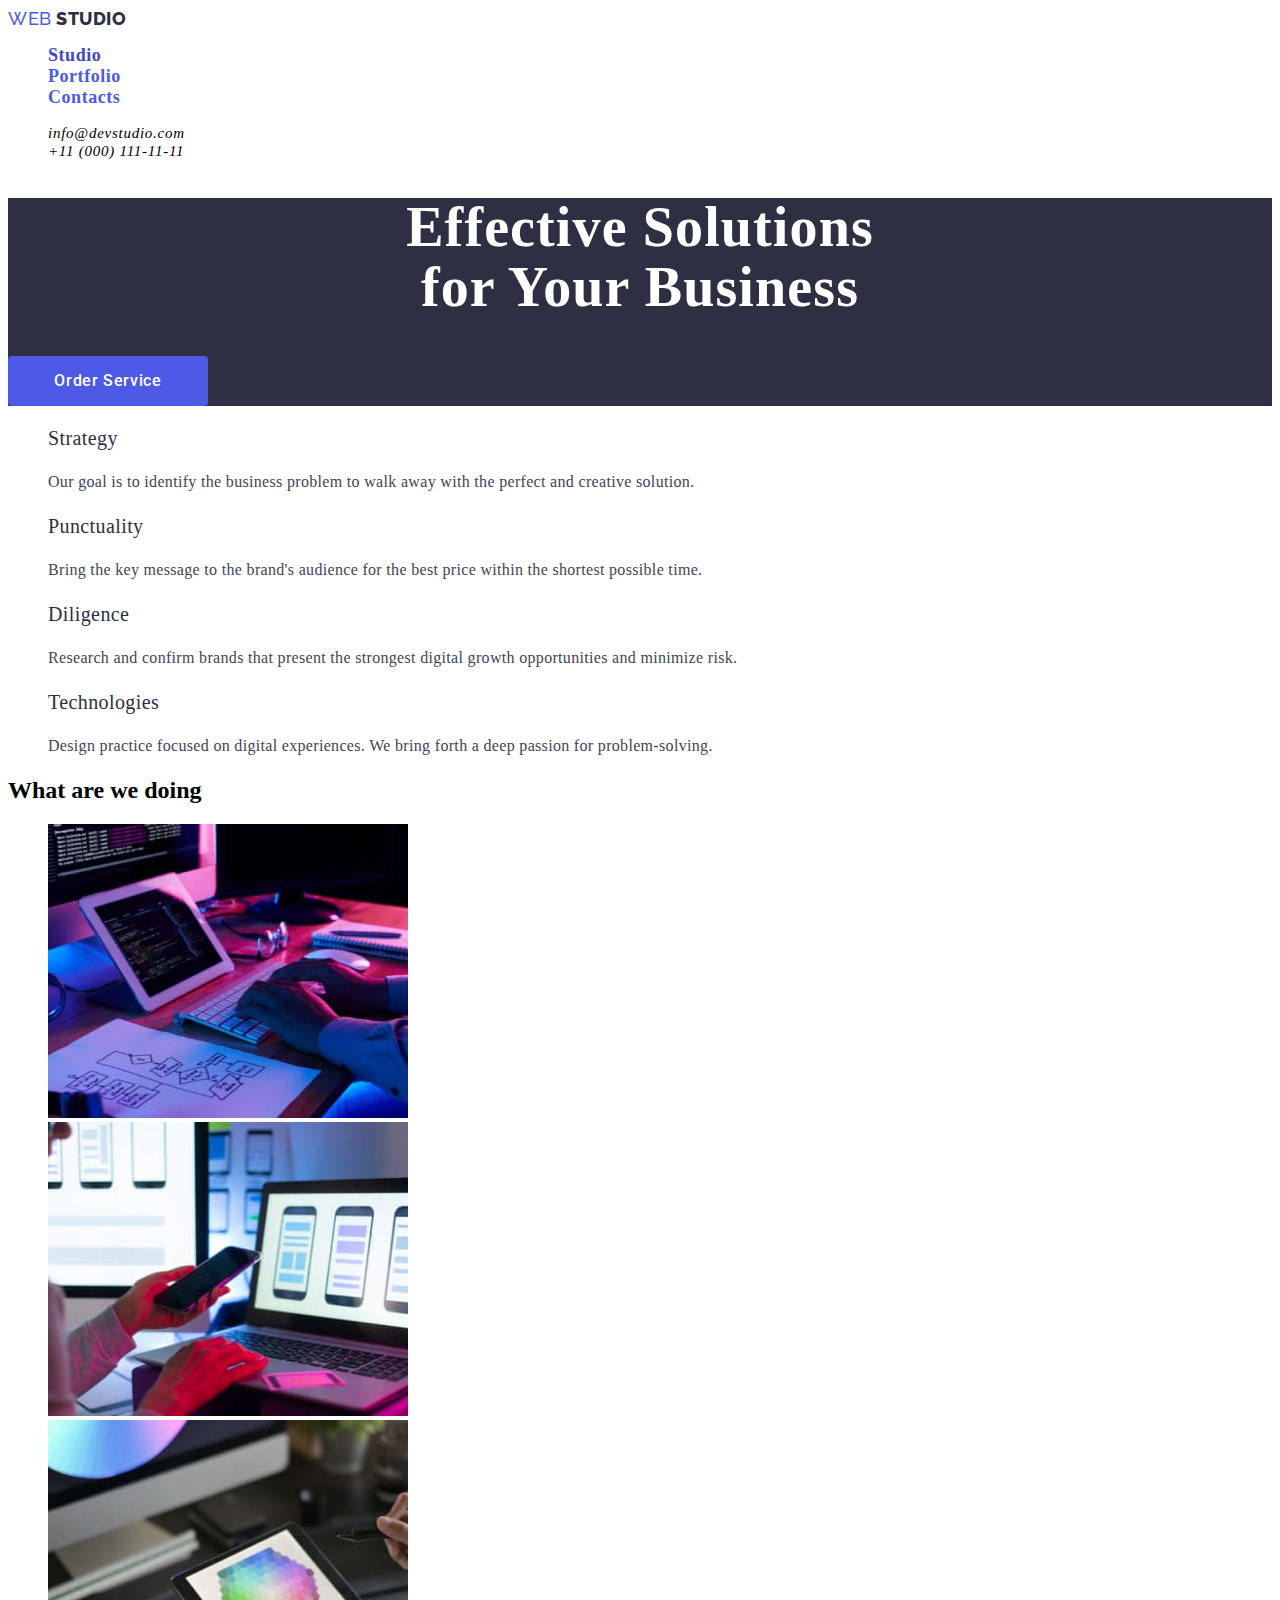
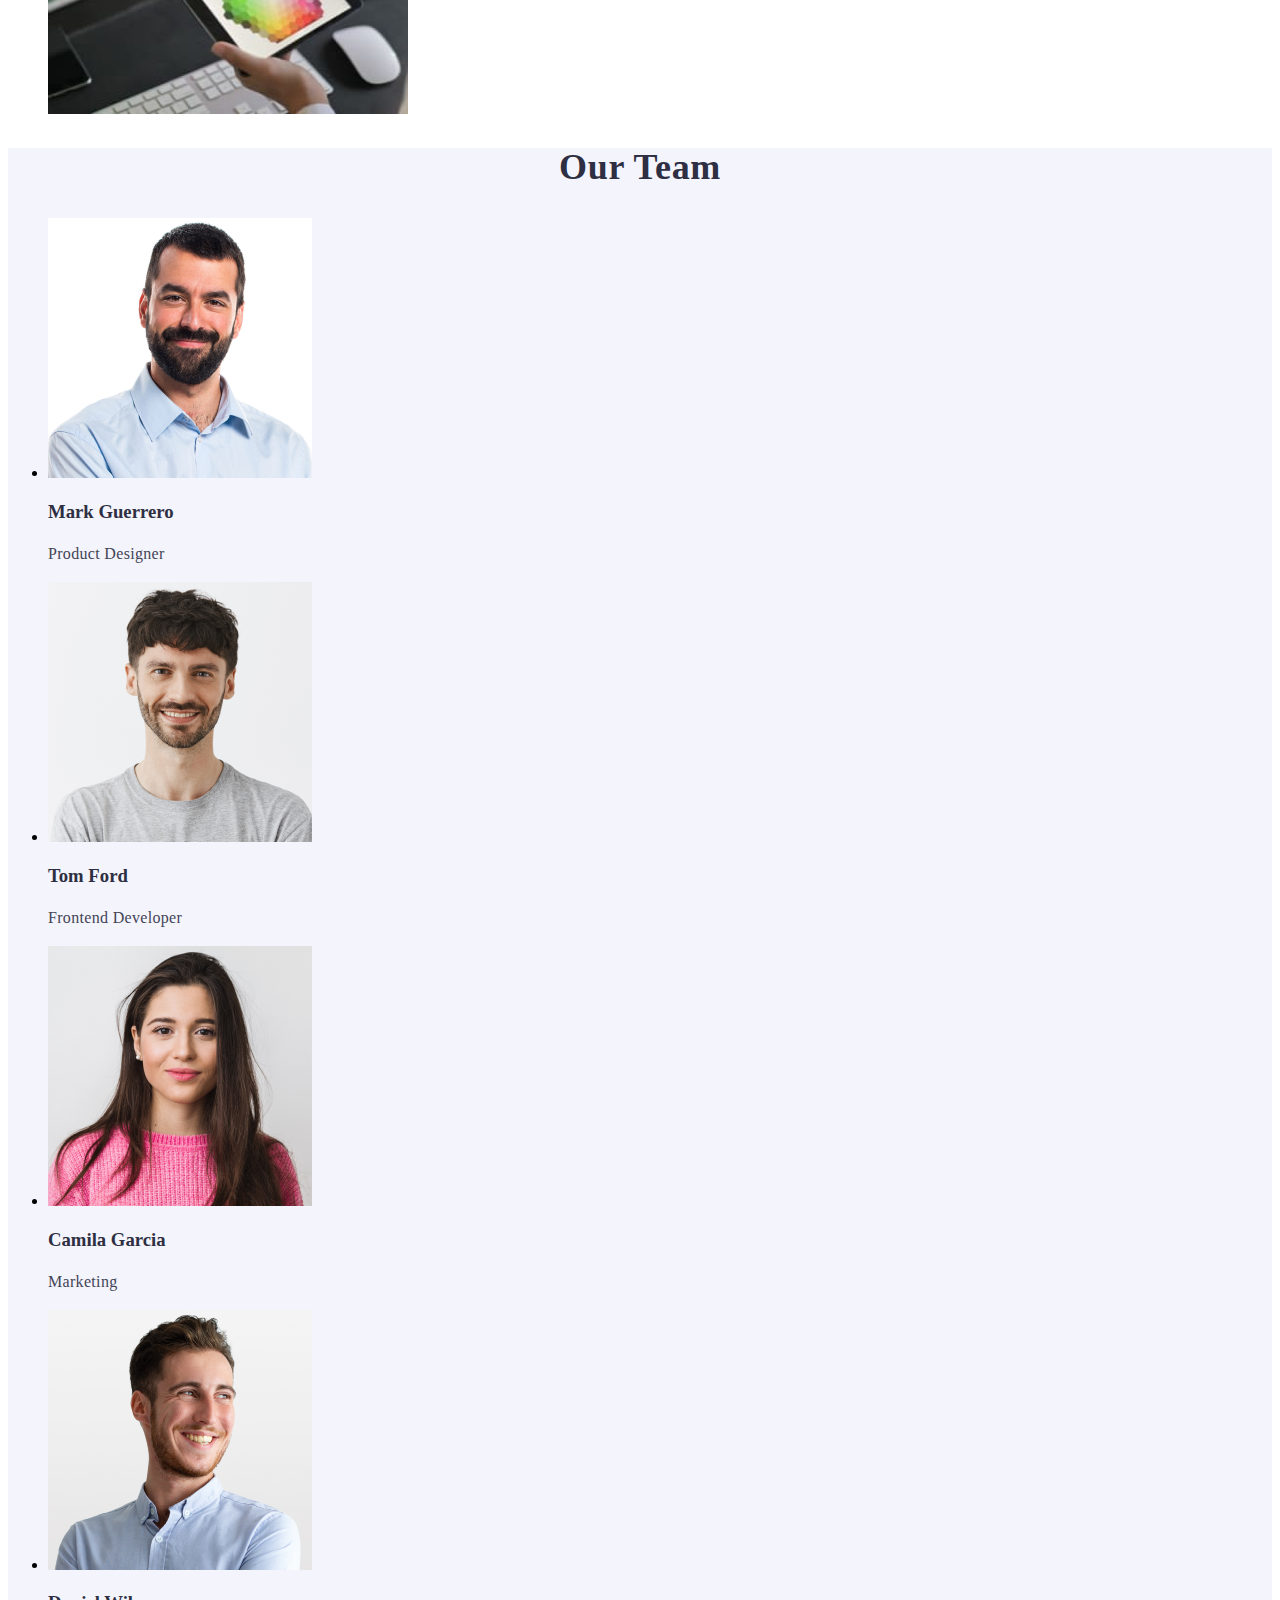
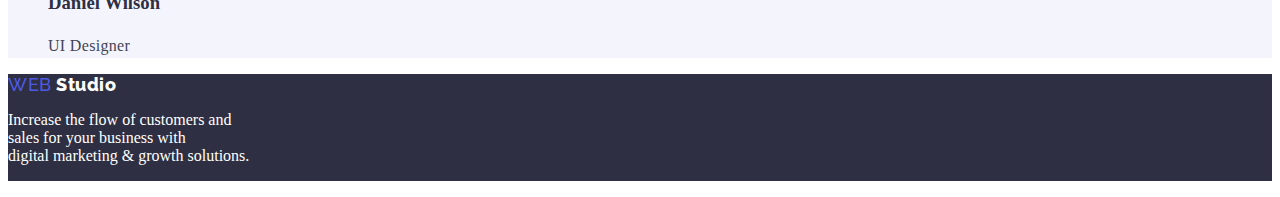
==== index.html @ 3d8dc003 "fix" ====
<!DOCTYPE html>
<html lang="en">
  <head>
    <meta charset="UTF-8" />
    <meta name="viewport" content="width=device-width, initial-scale=1.0" />
    <meta name="description" content="Web Studio" />
    <meta name="author" content="gertrude" />
    <title>Webstudio</title>
    <link rel="stylesheet" href="./css/style.css" />
  </head>
  <body>
    <header>
      <nav>
        <a href="./index.html" class="link-logo">
          <span class="web-logo">Web</span>
          <span class="studio-logo">Studio</span></a>
        <ul class="navbar lists">
          <li>
            <a href="index.html" class="pages currentoption">Studio</a>
          </li>
          <li>
            <a href="portfolio.html" class="pages">Portfolio</a>
          </li>
          <li>
            <a href="#contacts" class="pages">Contacts</a>
          </li>
        </ul>
      </nav>
      <address>
        <ul class="contact-info lists">
          <li>
            <a href="mailto:info@devstudio.com" class="info">info@devstudio.com</a>
          </li>
          <li>
            <a href="tel:+110001111111" class="info">+11 (000) 111-11-11</a>
          </li>
        </ul>
      </address>
    </header>
    <main>
      <!--section1-->
      <section class="section1 bg-section1">
        <h1 class="title">Effective Solutions<br>
           for Your Business</h1>
        <button class="button primary">Order Service</button>
      </section>
      <!--section2-->
      <section class="list-section">
        <ul class="criteria lists">
          <li>
            <h3 class="titlelist">Strategy</h3>
            <p class="description">
              Our goal is to identify the business problem to walk away with the
              perfect and creative solution.
            </p>
          </li>
          <li>
            <h3 class="titlelist">Punctuality</h3>
            <p class="description">
              Bring the key message to the brand's audience for the best price
              within the shortest possible time.
            </p>
          </li>
          <li>
            <h3 class="titlelist">Diligence</h3>
            <p class="description">
              Research and confirm brands that present the strongest digital
              growth opportunities and minimize risk.
            </p>
          </li>
          <li>
            <h3 class="titlelist">Technologies</h3>
            <p class="description">
              Design practice focused on digital experiences. We bring forth a
              deep passion for problem-solving.
            </p>
          </li>
        </ul>
      </section>
      <!--section3-->
      <section class="section3">
        <h2 class="sectiontitle1">What are we doing</h2>
        <ul class="services lists">
          <li>
            <img src="./images/box1.jpg" alt="box1" width="360" height="294" />
          </li>
          <li>
            <img src="./images/box2.jpg" alt="box2" width="360" height="294" />
          </li>
          <li>
            <img src="./images/box3.jpg" alt="box3" width="360" height="294" />
          </li>
        </ul>
      </section>
      <!--section4-->
      <section class="section4">
        <h2 class="sectiontitle">Our Team</h2>
        <ul class="team list">

          <li>
            <img
              src="./images/img1.jpg"
              alt="team card 1"
              width="264"
              height="260"
            />
            <h3 class="teamname">Mark Guerrero</h3>
            <p class="position">Product Designer</p>

          </li>

          <li>
            <img
              src="./images/img2.png"
              alt="team card 2"
              width="264"
              height="260"
            />
            <h3 class="teamname">Tom Ford</h3>
            <p class="position">Frontend Developer</p>
          </li>

          <li>
            <img
              src="./images/img3.png"
              alt="team card 3"
              width="264"
              height="260"
            />
            <h3 class="teamname">Camila Garcia</h3>
            <p class="position">Marketing</p>
          </li>

          <li>
            <img
              src="./images/img4.png"
              alt="team card 4"
              width="264"
              height="260"
            />
            <h3 class="teamname">Daniel Wilson</h3>
            <p class="position">UI Designer</p>
          </li>
        </ul>
      </section>
    </main>
    <footer class="lastpart footerbg">
      <a href="./index.html" class="link-logo">
        <span class="web-logo">Web</span>
        <span class="studio-logo2">Studio</span></a>
      <p class="lastparagraph">
        Increase the flow of customers and<br>
        sales for your business with<br>
        digital marketing & growth solutions.
      </p>
    </footer>
  </body>
</html>
---- css/style.css ----
@import url("https://fonts.googleapis.com/css2?family=Raleway:wght@800&family=Roboto:ital,wght@0,400;0,500;0,900;1,700&display=swap"); 

:root {
  --iriscolor: #4D5AE5;
  --navyblue: #2E2F42;
  --navcolor: #000000;
  --oceancolor: #404BBF;
  --whitecolor: #ffffff;
  --slatecolor: #434455;
}

.link-logo{
  text-decoration: none;
  font-family: "Raleway", sans-serif;
  font-size: 18px;
  font-weight: 800;
  line-height: 1.17;
  letter-spacing: 0.03em;
  color: #4d5ae5;
}


.web-logo{
  color: var(--iriscolor);
  font-weight: 500;
  text-transform: uppercase;
}

.studio-logo{
  color: var(--navyblue);
  text-transform: uppercase;
}

.studio-logo2{
  color: var(--whitecolor);
}


.navbar .pages {
  color: var(--navcolor);
  text-decoration: none;
  font-weight: 800;
  font-size: 18px;
  line-height: 1.17;
  letter-spacing: 0.03em;
  color: #4d5ae5 ;
}

.navbar:link{
  text-decoration: none;
}

.lists{
  list-style-type: none;
}

.navbar .pages:hover,
.navbar .pages:focus, 
.navbar .pages.currentoption,
.contact-info .info:hover,
.contact-info .info:focus{
  color: var(--oceancolor);
}

.contact-info .info {
  color: var(--navcolor);
  text-decoration: none;
  font-weight: 500;
  font-size: 15px;
  line-height: 1.15;
  letter-spacing: 0.05em;
}

.bg-section1 {
  background-color: var(--navyblue);
}

.title{
  color: var(--whitecolor);
  font-size: 56px;
  font-weight: 800;
  line-height: 1.07;
  text-align: center;
  letter-spacing: 0.02em;
}

.button {
  font-family: "Roboto", sans-serif;
  font-weight: 500;
  font-size: 16px;
  line-height: 1.5;
  letter-spacing: 0.04em;
  align-items: center;
  text-align: center;
  width: 200px;
  height: 50px;
  border-style: hidden;
  border-radius: 4px;
  cursor: pointer;
  color: var(--whitecolor);
  background-color: #4D5AE5;
}


.button.primary{
  background-color: var(--iriscolor);
  color: var(--whitecolor);
}

.button.primary:hover,
.button.primary:focus{
  background-color: #404BBF;
}

.titlelist{
  font-size: 20px;
  font-weight: 500;
  font-size: 20px;
  line-height: 1.2;
  letter-spacing: 0.02em;
  color: #2e2f42;
  list-style: none;
}

.description{
  font-size: 16px;
  line-height: 1.5;
  letter-spacing: 0.02em;
  color: #434455;
}

/*.description.titlelist{
  font-weight: 800;
  font-size: 14px;
  line-height: 1.5;
} */

.sectiontitle {
  text-align: center;
  color: var(--navyblue);
  font-size: 36px;
  line-height: 1.11;
  text-transform: capitalize;
  color: #2e2f42;
  list-style: none;
  letter-spacing: 0.02em;
}

.teamname {
  font-weight: 900;
  line-height: 1.2;
  letter-spacing: 0.02;
  color: #2e2f42;
}

.position {
  font-size: 16px;
  line-height: 1.5;
  letter-spacing: 0.02em;
  color: #434455;
}

.footerbg {
  background: var(--navyblue);
}

.lastparagraph{
  color: var(--whitecolor);
  width: 265px;
  height: 70px;
}

.section4{
  background-color: #F4F4FD;
}
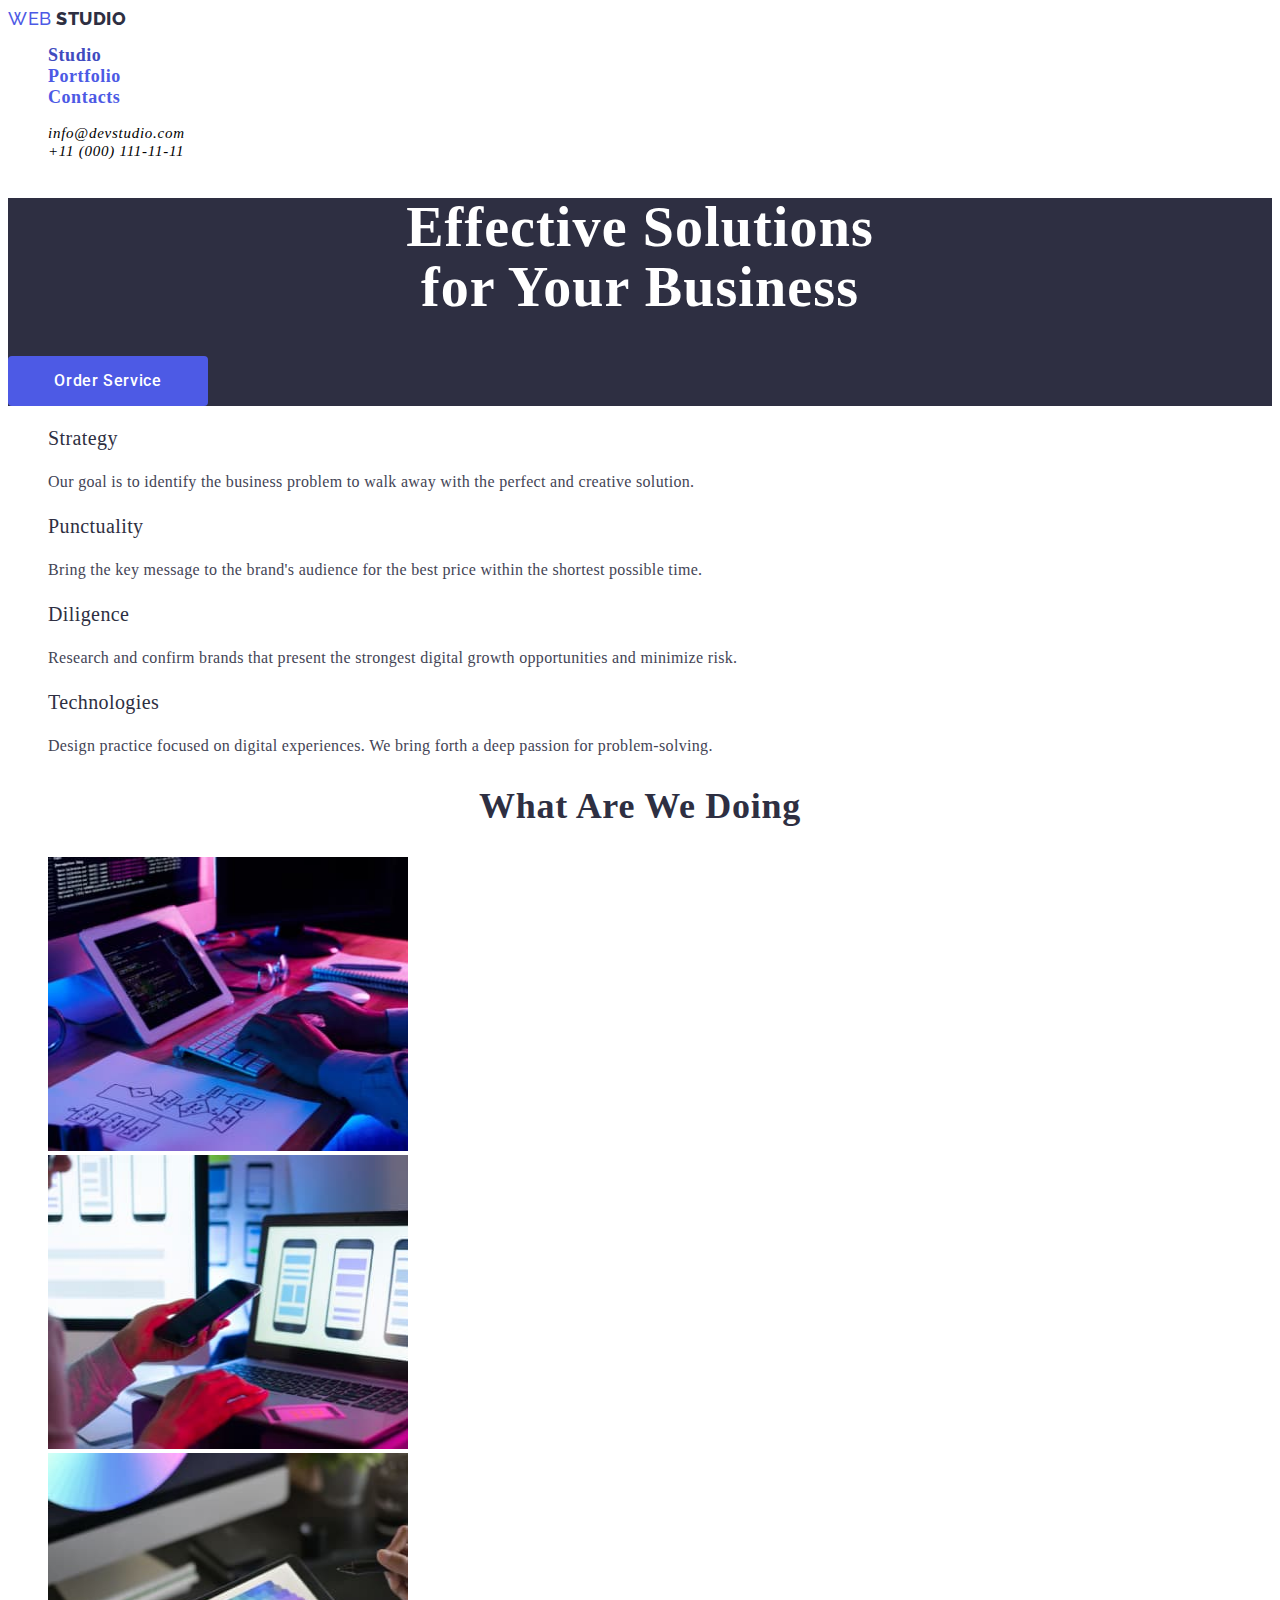
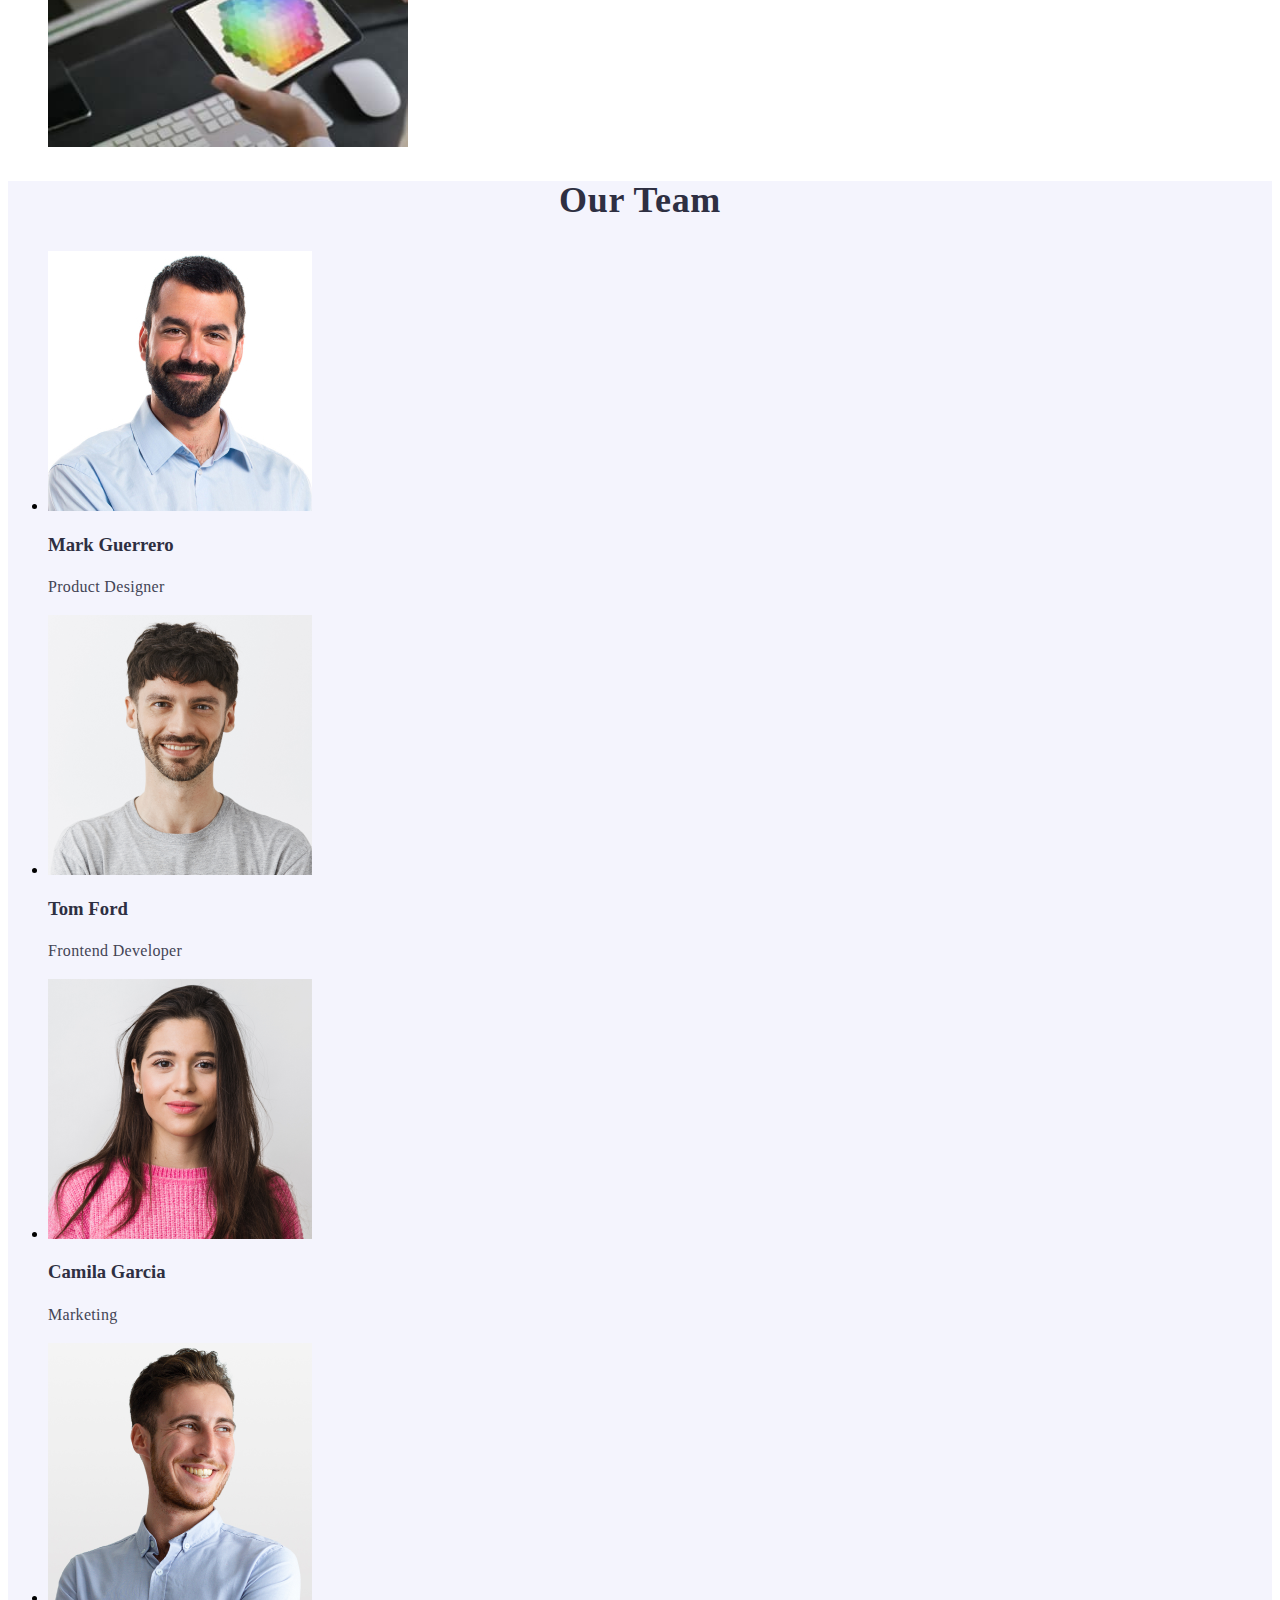
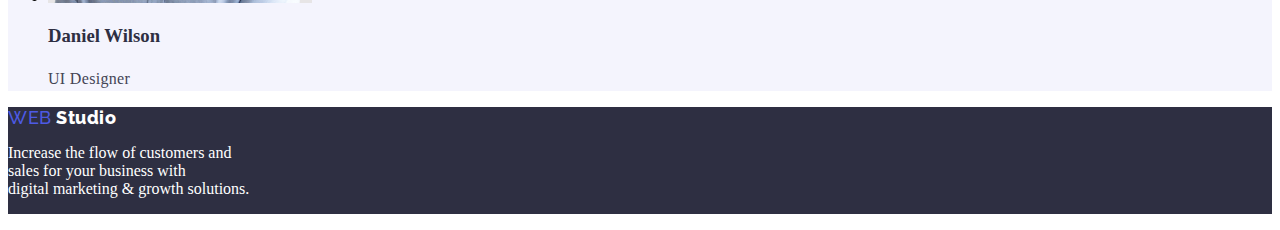
==== commit d994e386: "Update index.html" ====
--- a/index.html
+++ b/index.html
@@ -79,7 +79,7 @@
       </section>
       <!--section3-->
       <section class="section3">
-        <h2 class="sectiontitle1">What are we doing</h2>
+        <h2 class="sectiontitle">What are we doing</h2>
         <ul class="services lists">
           <li>
             <img src="./images/box1.jpg" alt="box1" width="360" height="294" />
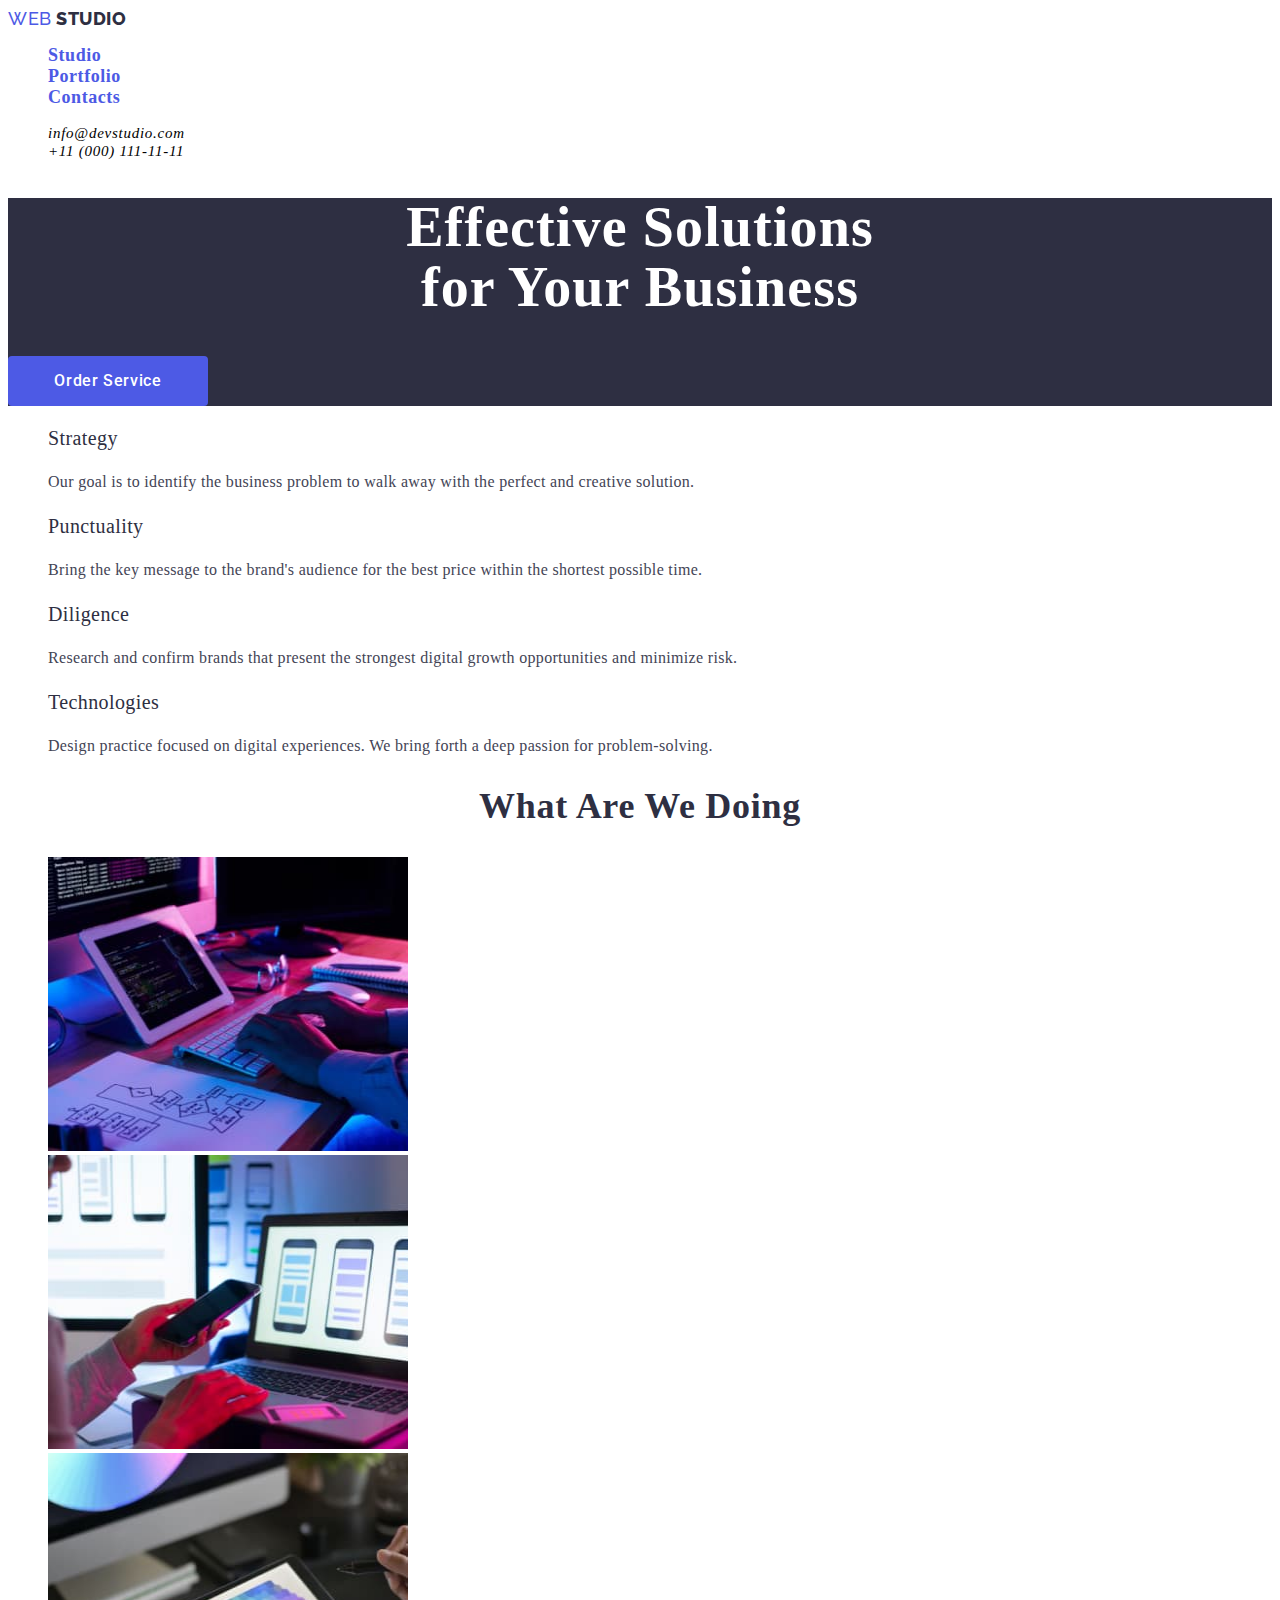
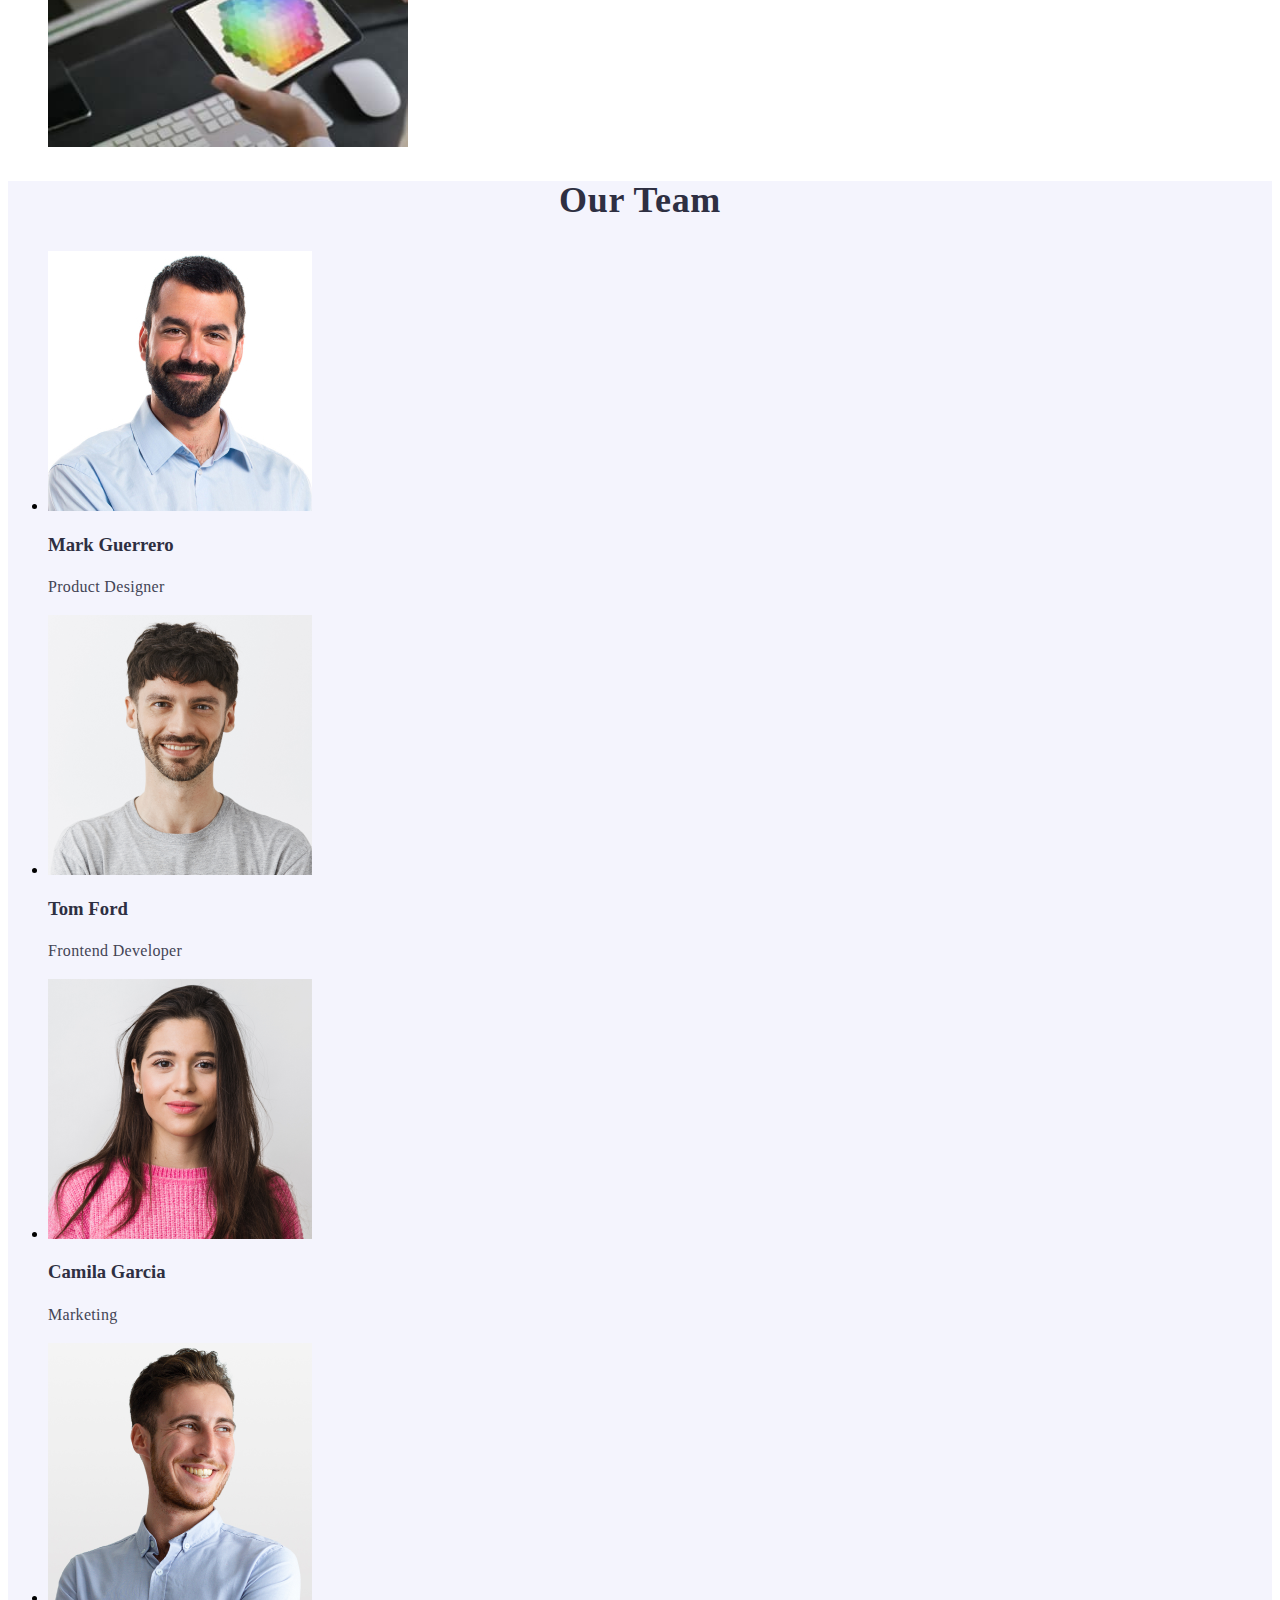
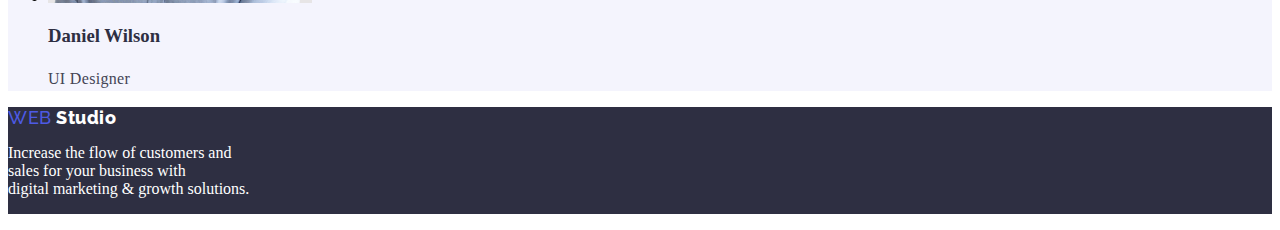
==== commit 319ce36d: "fix" ====
--- a/index.html
+++ b/index.html
@@ -16,13 +16,13 @@
           <span class="studio-logo">Studio</span></a>
         <ul class="navbar lists">
           <li>
-            <a href="index.html" class="pages currentoption">Studio</a>
+            <a href="index.html" class="link">Studio</a>
           </li>
           <li>
-            <a href="portfolio.html" class="pages">Portfolio</a>
+            <a href="portfolio.html" class="link">Portfolio</a>
           </li>
           <li>
-            <a href="#contacts" class="pages">Contacts</a>
+            <a href="#contacts" class="link">Contacts</a>
           </li>
         </ul>
       </nav>
@@ -39,7 +39,7 @@
     </header>
     <main>
       <!--section1-->
-      <section class="section1 bg-section1">
+      <section class="section1 bg-section">
         <h1 class="title">Effective Solutions<br>
            for Your Business</h1>
         <button class="button primary">Order Service</button>
--- a/css/style.css
+++ b/css/style.css
@@ -1,6 +1,8 @@
 @import url("https://fonts.googleapis.com/css2?family=Raleway:wght@800&family=Roboto:ital,wght@0,400;0,500;0,900;1,700&display=swap"); 
 
 :root {
+  --logo-font: "Raleway", sans-serif;
+  --main-font: "Roboto", sans-serif;
   --iriscolor: #4D5AE5;
   --navyblue: #2E2F42;
   --navcolor: #000000;
@@ -36,7 +38,7 @@
 }
 
 
-.navbar .pages {
+.navbar .link {
   color: var(--navcolor);
   text-decoration: none;
   font-weight: 800;
@@ -71,7 +73,7 @@
   letter-spacing: 0.05em;
 }
 
-.bg-section1 {
+.bg-section {
   background-color: var(--navyblue);
 }
 
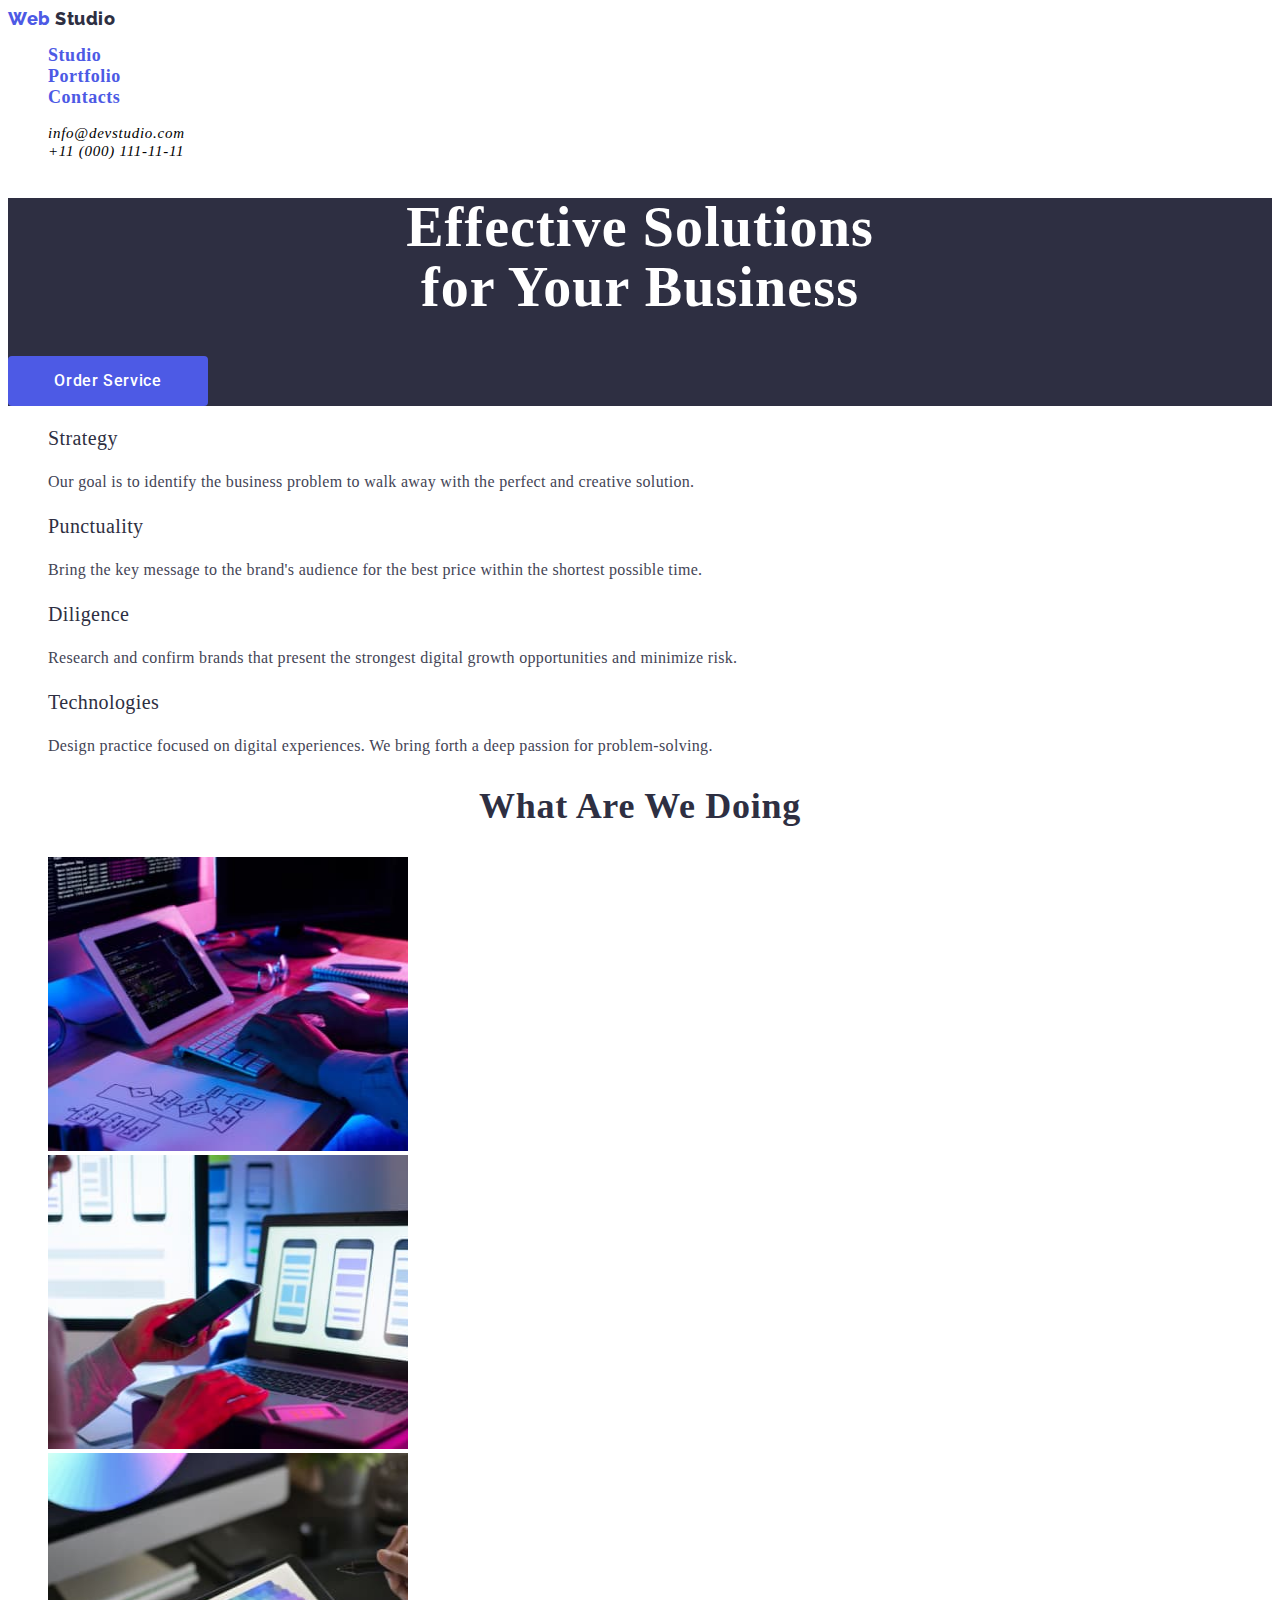
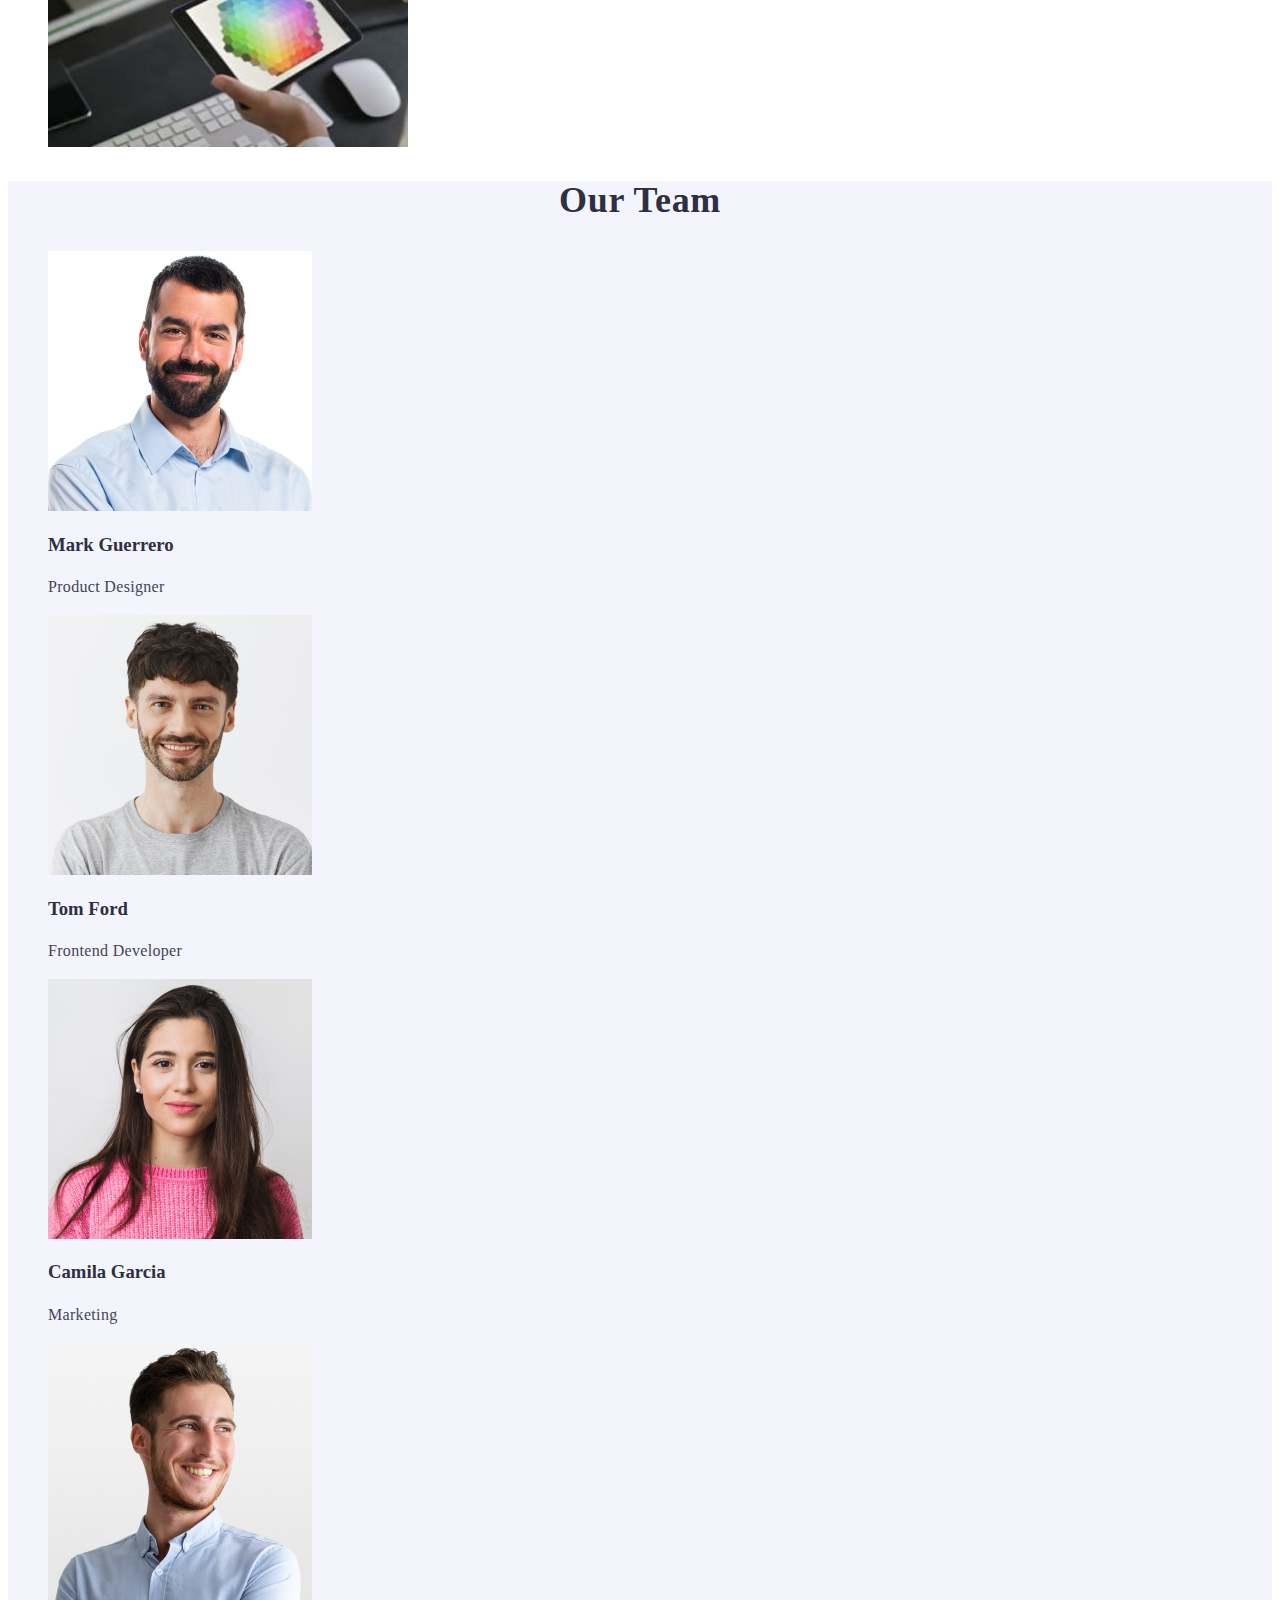
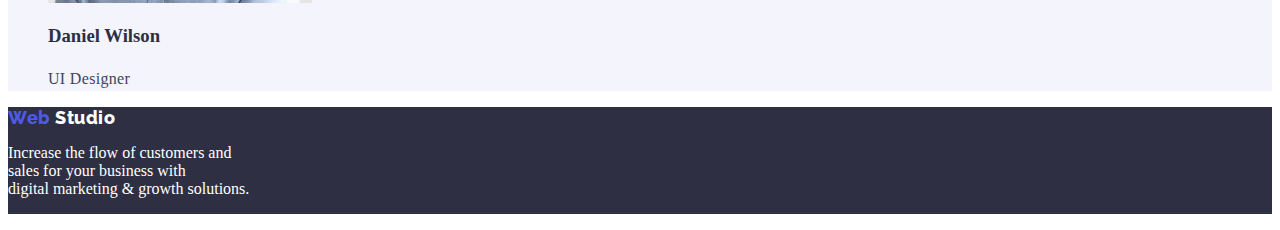
==== commit 4f0905be: "fix" ====
--- a/index.html
+++ b/index.html
@@ -7,13 +7,18 @@
     <meta name="author" content="gertrude" />
     <title>Webstudio</title>
     <link rel="stylesheet" href="./css/style.css" />
+    <link
+      href="https://fonts.googleapis.com/css2?family=Raleway:wght@700&family=Roboto:wght@400;500;700;900&display=swap"
+      rel="stylesheet"
+    />
   </head>
   <body>
     <header>
       <nav>
         <a href="./index.html" class="link-logo">
-          <span class="web-logo">Web</span>
-          <span class="studio-logo">Studio</span></a>
+          Web
+          <span class="studio-logo">Studio</span></a
+        >
         <ul class="navbar lists">
           <li>
             <a href="index.html" class="link">Studio</a>
@@ -29,7 +34,9 @@
       <address>
         <ul class="contact-info lists">
           <li>
-            <a href="mailto:info@devstudio.com" class="info">info@devstudio.com</a>
+            <a href="mailto:info@devstudio.com" class="info"
+              >info@devstudio.com</a
+            >
           </li>
           <li>
             <a href="tel:+110001111111" class="info">+11 (000) 111-11-11</a>
@@ -40,8 +47,10 @@
     <main>
       <!--section1-->
       <section class="section1 bg-section">
-        <h1 class="title">Effective Solutions<br>
-           for Your Business</h1>
+        <h1 class="title">
+          Effective Solutions<br />
+          for Your Business
+        </h1>
         <button class="button primary">Order Service</button>
       </section>
       <!--section2-->
@@ -95,8 +104,7 @@
       <!--section4-->
       <section class="section4">
         <h2 class="sectiontitle">Our Team</h2>
-        <ul class="team list">
-
+        <ul class="team lists">
           <li>
             <img
               src="./images/img1.jpg"
@@ -106,7 +114,6 @@
             />
             <h3 class="teamname">Mark Guerrero</h3>
             <p class="position">Product Designer</p>
-
           </li>
 
           <li>
@@ -146,11 +153,12 @@
     </main>
     <footer class="lastpart footerbg">
       <a href="./index.html" class="link-logo">
-        <span class="web-logo">Web</span>
-        <span class="studio-logo2">Studio</span></a>
+        Web
+        <span class="studio-logo2">Studio</span></a
+      >
       <p class="lastparagraph">
-        Increase the flow of customers and<br>
-        sales for your business with<br>
+        Increase the flow of customers and<br />
+        sales for your business with<br />
         digital marketing & growth solutions.
       </p>
     </footer>
--- a/css/style.css
+++ b/css/style.css
@@ -1,17 +1,17 @@
-@import url("https://fonts.googleapis.com/css2?family=Raleway:wght@800&family=Roboto:ital,wght@0,400;0,500;0,900;1,700&display=swap"); 
+@import url("https://fonts.googleapis.com/css2?family=Raleway:wght@800&family=Roboto:ital,wght@0,400;0,500;0,900;1,700&display=swap");
 
 :root {
   --logo-font: "Raleway", sans-serif;
   --main-font: "Roboto", sans-serif;
-  --iriscolor: #4D5AE5;
-  --navyblue: #2E2F42;
+  --iriscolor: #4d5ae5;
+  --navyblue: #2e2f42;
   --navcolor: #000000;
-  --oceancolor: #404BBF;
+  --oceancolor: #404bbf;
   --whitecolor: #ffffff;
   --slatecolor: #434455;
 }
 
-.link-logo{
+.link-logo {
   text-decoration: none;
   font-family: "Raleway", sans-serif;
   font-size: 18px;
@@ -21,22 +21,19 @@
   color: #4d5ae5;
 }
 
-
-.web-logo{
+.web-logo {
   color: var(--iriscolor);
   font-weight: 500;
   text-transform: uppercase;
 }
 
-.studio-logo{
+.studio-logo {
   color: var(--navyblue);
-  text-transform: uppercase;
 }
 
-.studio-logo2{
+.studio-logo2 {
   color: var(--whitecolor);
 }
-
 
 .navbar .link {
   color: var(--navcolor);
@@ -45,22 +42,22 @@
   font-size: 18px;
   line-height: 1.17;
   letter-spacing: 0.03em;
-  color: #4d5ae5 ;
+  color: #4d5ae5;
 }
 
-.navbar:link{
+.navbar:link {
   text-decoration: none;
 }
 
-.lists{
+.lists {
   list-style-type: none;
 }
 
 .navbar .pages:hover,
-.navbar .pages:focus, 
+.navbar .pages:focus,
 .navbar .pages.currentoption,
 .contact-info .info:hover,
-.contact-info .info:focus{
+.contact-info .info:focus {
   color: var(--oceancolor);
 }
 
@@ -77,7 +74,7 @@
   background-color: var(--navyblue);
 }
 
-.title{
+.title {
   color: var(--whitecolor);
   font-size: 56px;
   font-weight: 800;
@@ -100,21 +97,20 @@
   border-radius: 4px;
   cursor: pointer;
   color: var(--whitecolor);
-  background-color: #4D5AE5;
+  background-color: #4d5ae5;
 }
 
-
-.button.primary{
+.button.primary {
   background-color: var(--iriscolor);
   color: var(--whitecolor);
 }
 
 .button.primary:hover,
-.button.primary:focus{
-  background-color: #404BBF;
+.button.primary:focus {
+  background-color: #404bbf;
 }
 
-.titlelist{
+.titlelist {
   font-size: 20px;
   font-weight: 500;
   font-size: 20px;
@@ -124,7 +120,7 @@
   list-style: none;
 }
 
-.description{
+.description {
   font-size: 16px;
   line-height: 1.5;
   letter-spacing: 0.02em;
@@ -166,12 +162,12 @@
   background: var(--navyblue);
 }
 
-.lastparagraph{
+.lastparagraph {
   color: var(--whitecolor);
   width: 265px;
   height: 70px;
 }
 
-.section4{
-  background-color: #F4F4FD;
-}+.section4 {
+  background-color: #f4f4fd;
+}
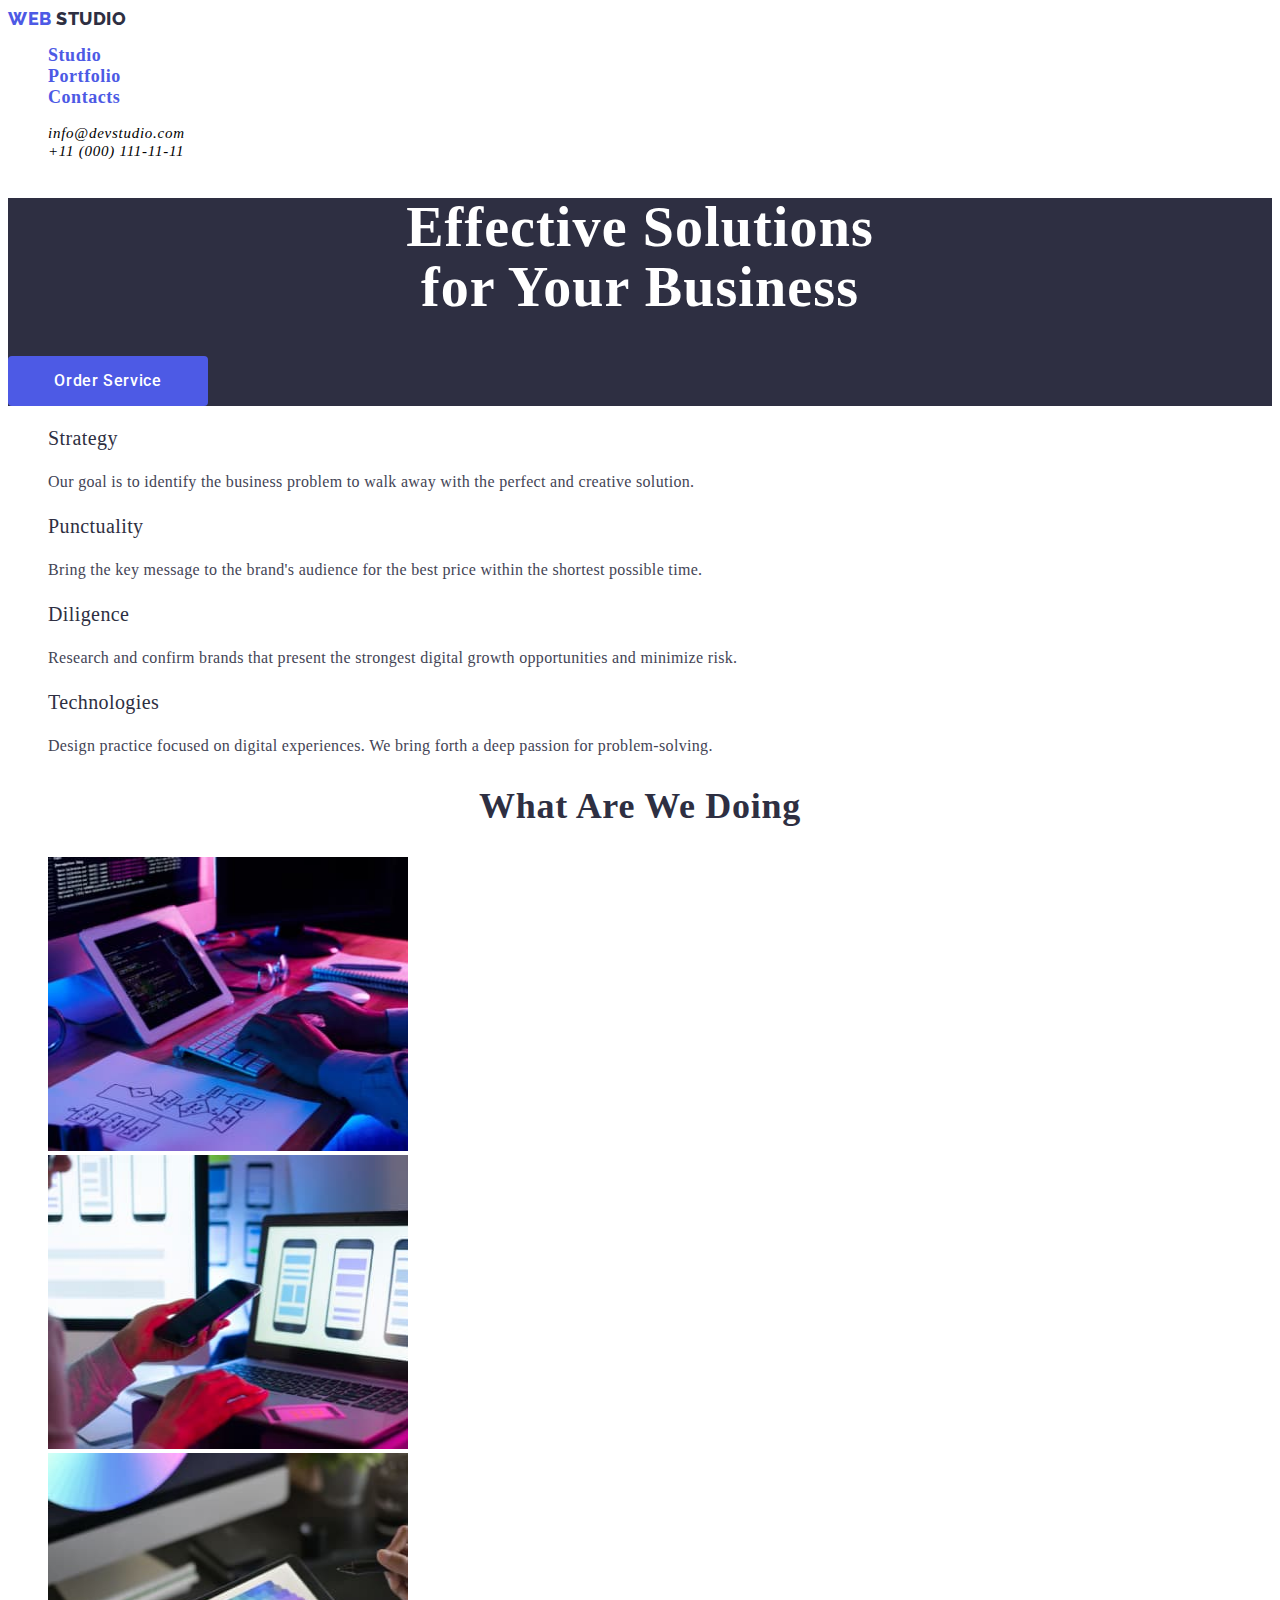
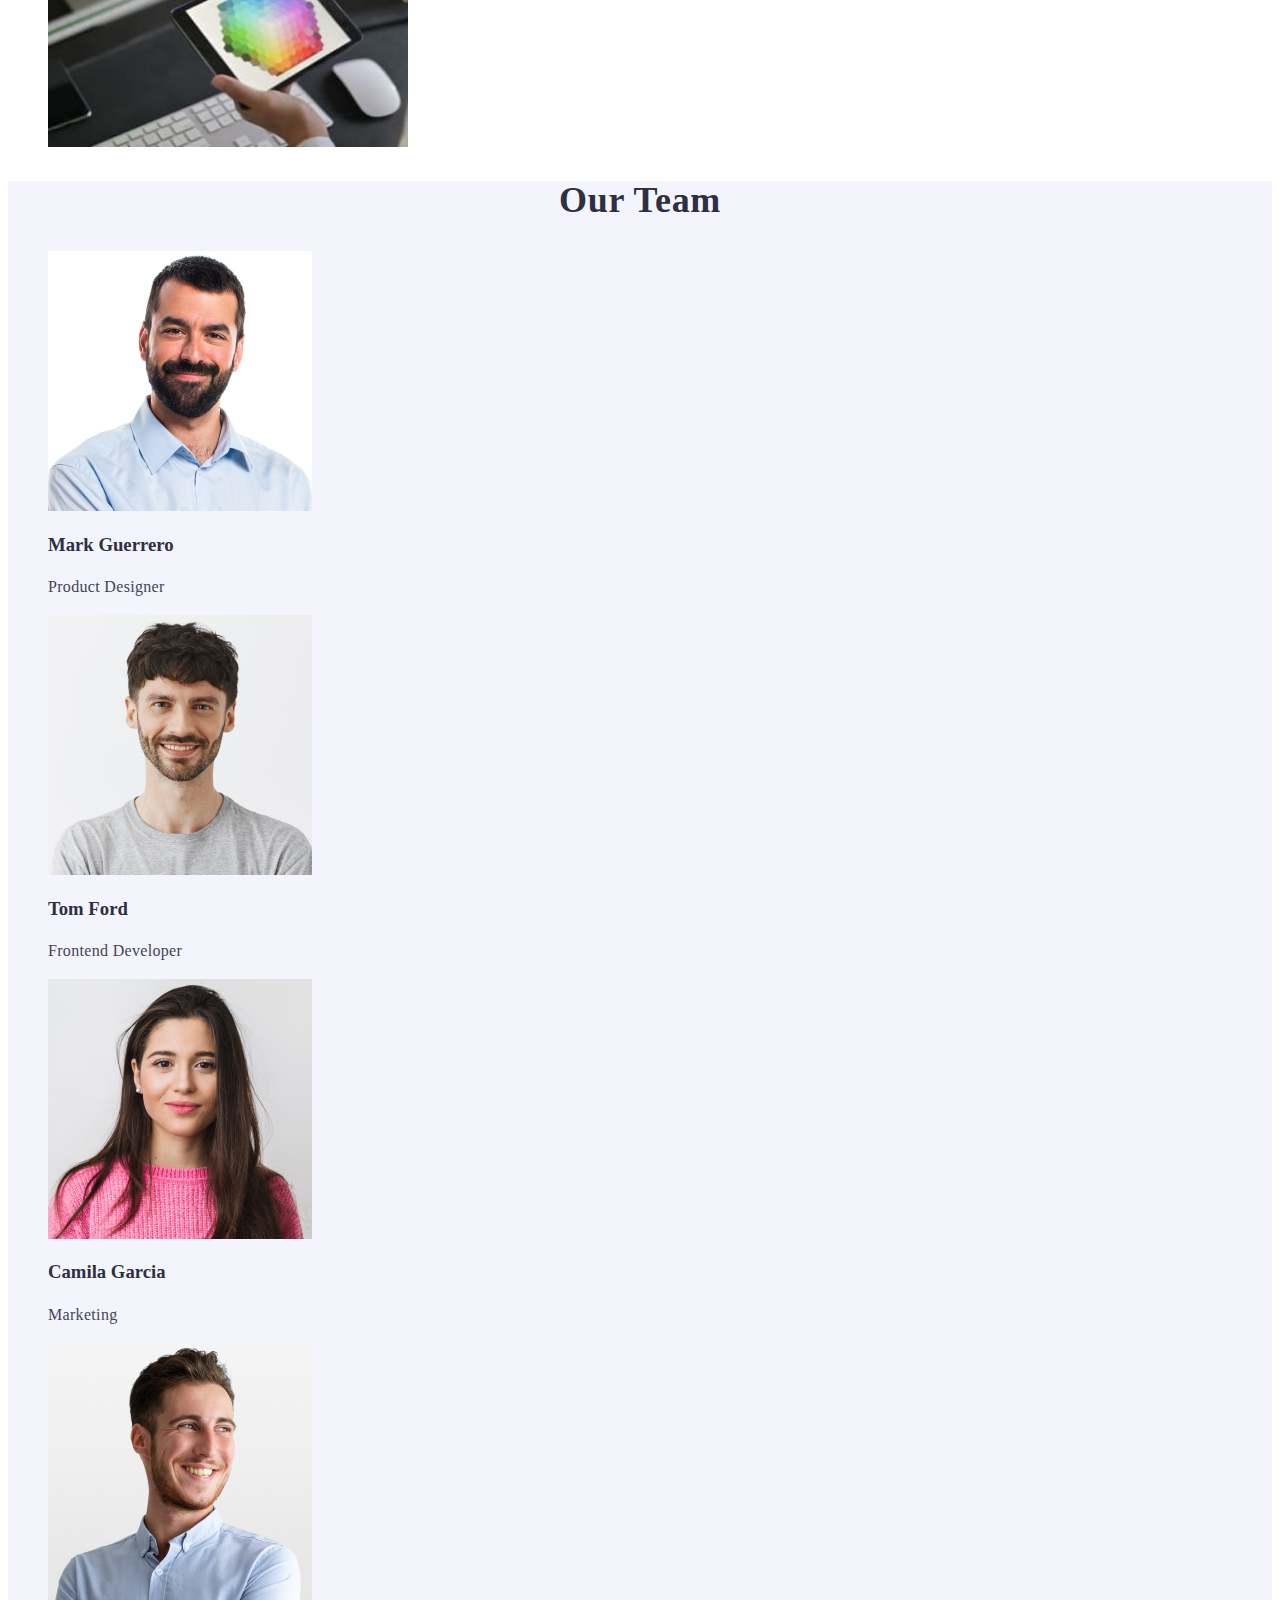
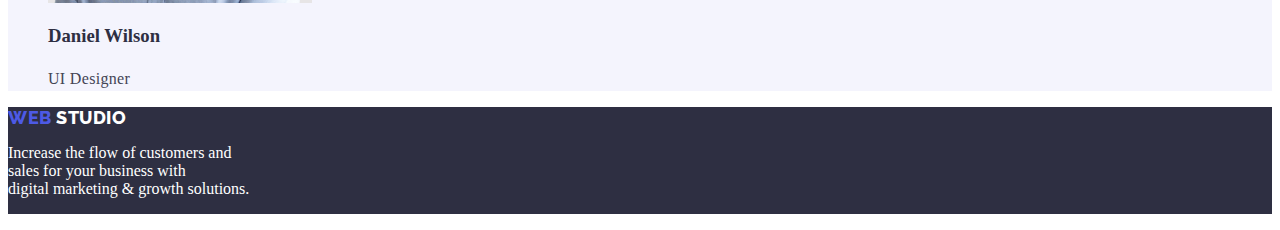
==== commit 7fcc53cb: "fix" ====
--- a/index.html
+++ b/index.html
@@ -14,7 +14,7 @@
   </head>
   <body>
     <header>
-      <nav>
+      <nav class="lists">
         <a href="./index.html" class="link-logo">
           Web
           <span class="studio-logo">Studio</span></a
@@ -46,7 +46,7 @@
     </header>
     <main>
       <!--section1-->
-      <section class="section1 bg-section">
+      <section class="bg-section">
         <h1 class="title">
           Effective Solutions<br />
           for Your Business
--- a/css/style.css
+++ b/css/style.css
@@ -19,12 +19,15 @@
   line-height: 1.17;
   letter-spacing: 0.03em;
   color: #4d5ae5;
+  text-transform: uppercase;
+  text-decoration: none;
 }
 
 .web-logo {
   color: var(--iriscolor);
   font-weight: 500;
   text-transform: uppercase;
+  text-decoration: none;
 }
 
 .studio-logo {
@@ -171,3 +174,5 @@
 .section4 {
   background-color: #f4f4fd;
 }
+
+/*portfolio section*/
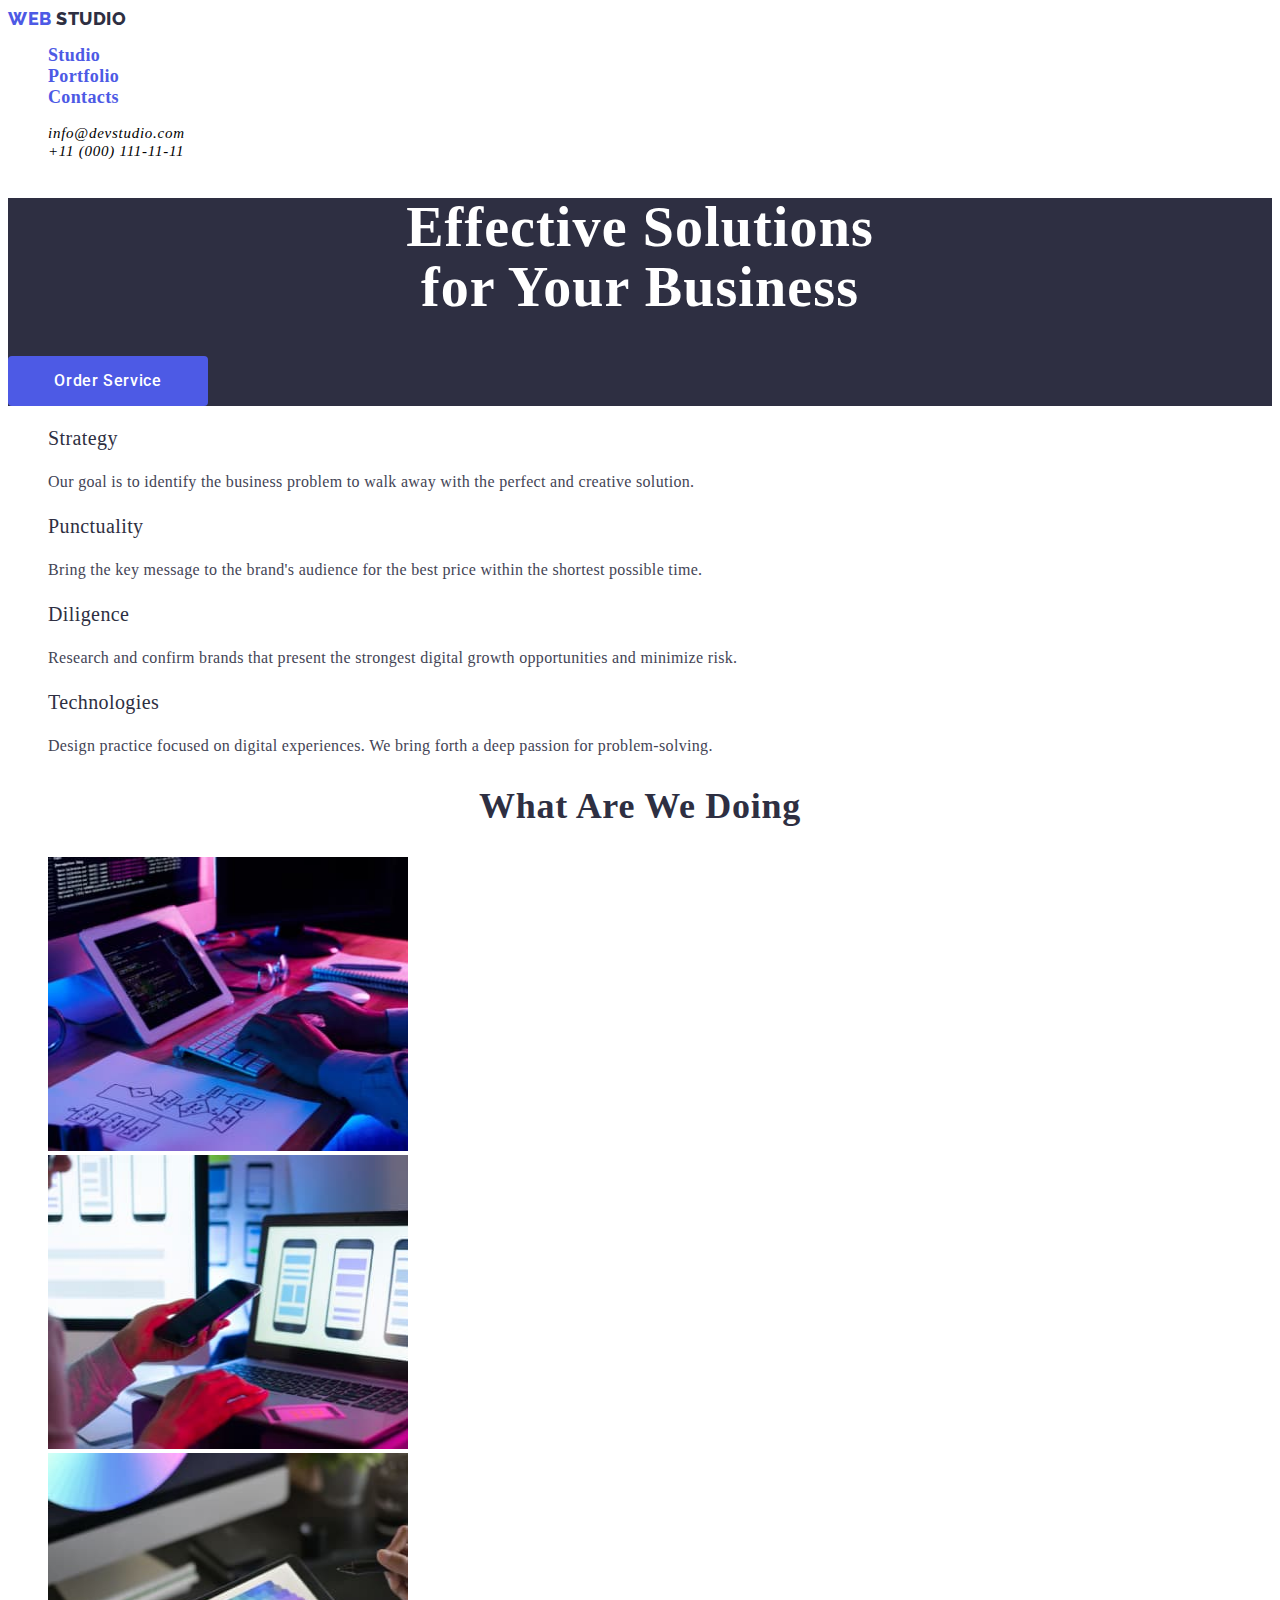
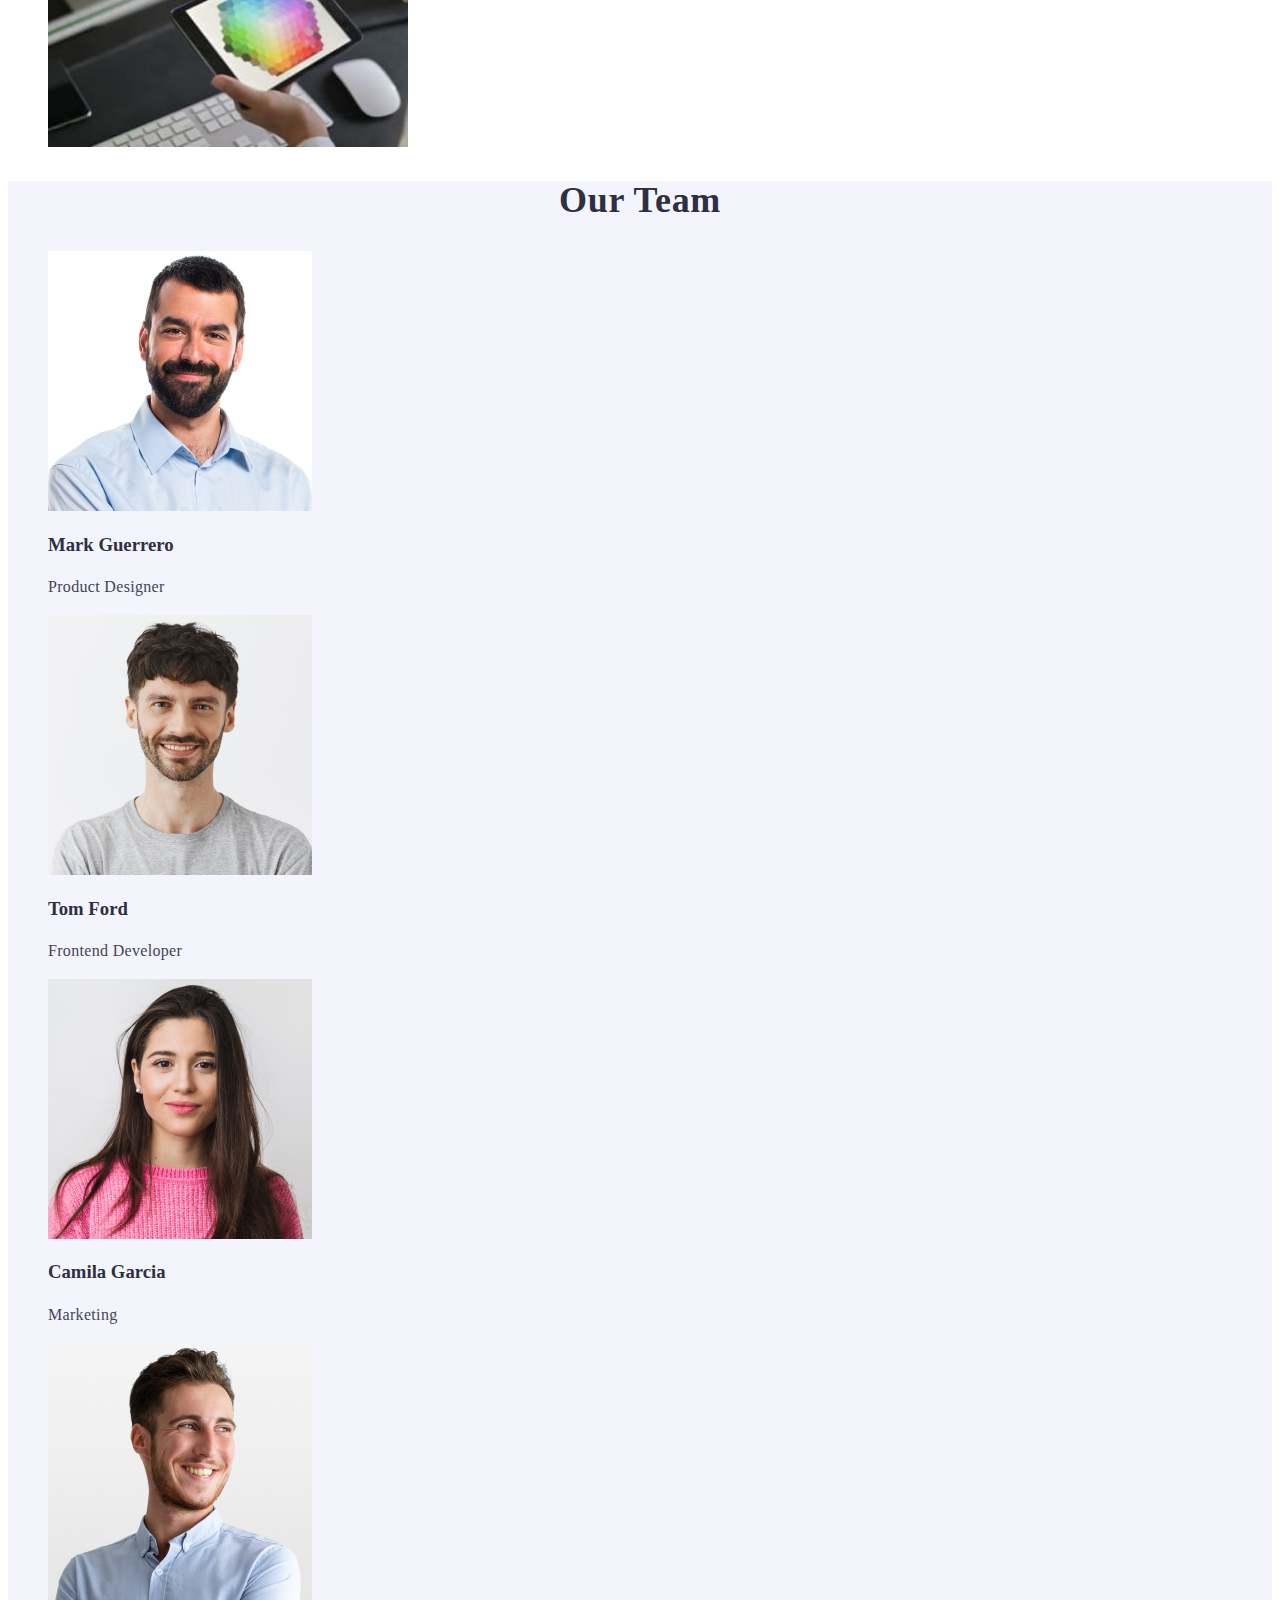
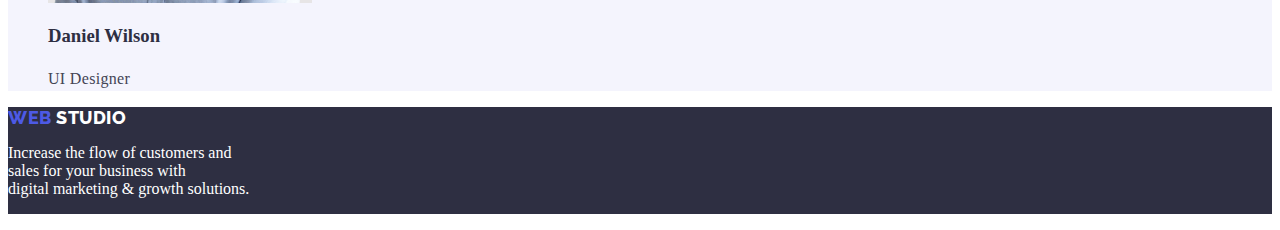
==== commit f49e9794: "fix" ====
--- a/index.html
+++ b/index.html
@@ -21,10 +21,10 @@
         >
         <ul class="navbar lists">
           <li>
-            <a href="index.html" class="link">Studio</a>
+            <a href="./index.html" class="link">Studio</a>
           </li>
           <li>
-            <a href="portfolio.html" class="link">Portfolio</a>
+            <a href="./portfolio.html" class="link">Portfolio</a>
           </li>
           <li>
             <a href="#contacts" class="link">Contacts</a>
--- a/css/style.css
+++ b/css/style.css
@@ -44,7 +44,7 @@
   font-weight: 800;
   font-size: 18px;
   line-height: 1.17;
-  letter-spacing: 0.03em;
+  letter-spacing: 0.02em;
   color: #4d5ae5;
 }
 
